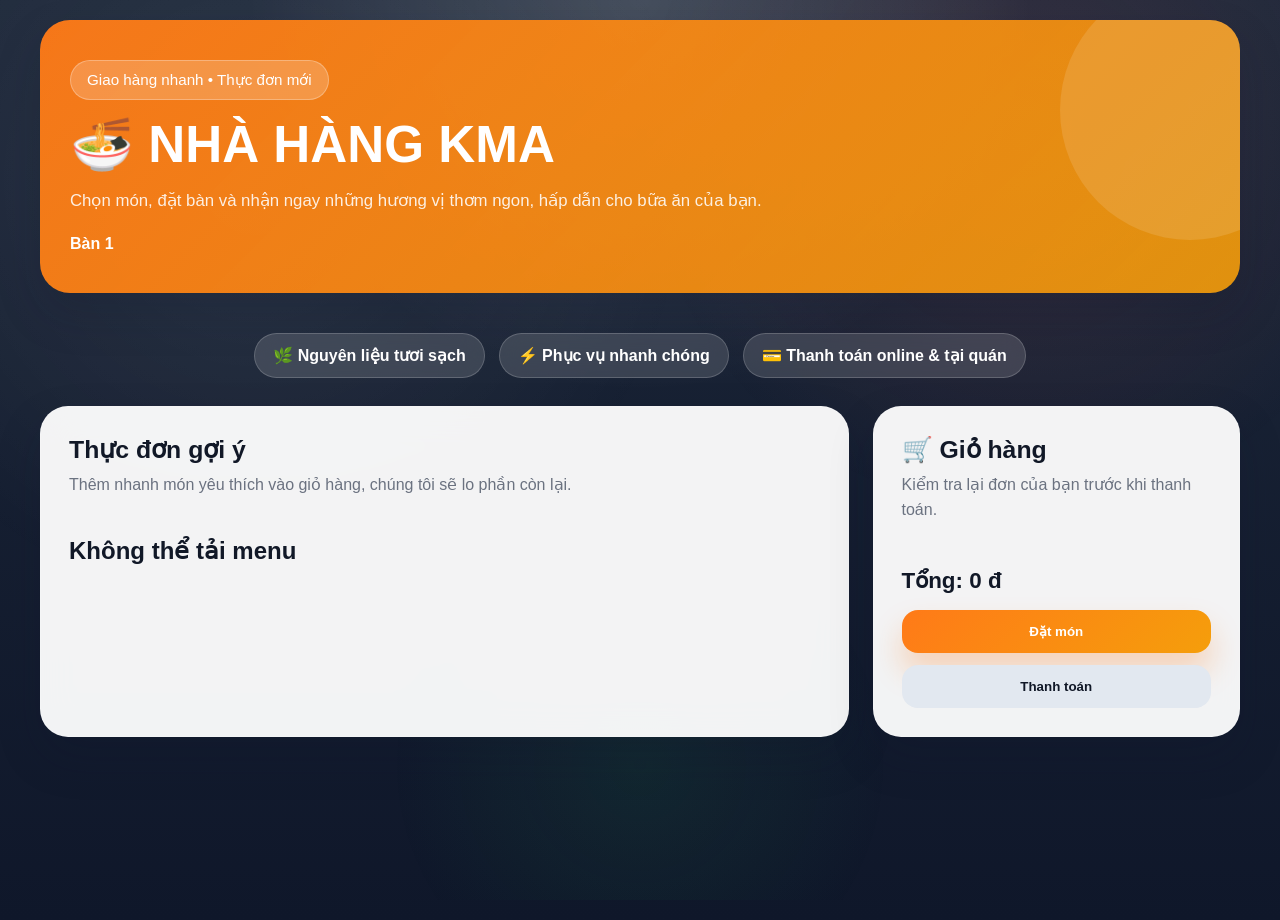
==== src/main/resources/static/index.html @ c9fda3c4 "First commit" ====
<!doctype html>
<html lang="vi">
  <head>
    <meta charset="UTF-8" />
    <meta name="viewport" content="width=device-width, initial-scale=1.0" />
    <title>Nhà hàng KMA - Đặt đồ ăn</title>
    <link rel="stylesheet" href="style.css" />
  </head>
  <body>
    <header class="hero">
      <div class="hero-copy">
        <span class="hero-badge">Giao hàng nhanh • Thực đơn mới</span>
        <h1>🍜 NHÀ HÀNG KMA</h1>
        <p>
          Chọn món, đặt bàn và nhận ngay những hương vị thơm ngon, hấp dẫn cho
          bữa ăn của bạn.
        </p>
        <div class="hero-meta">
          <div><strong id="tableNumber"></strong></div>
          <div class="hero-note"></div>
        </div>
      </div>
    </header>

    <div class="hero-features">
      <div class="feature-chip">🌿 Nguyên liệu tươi sạch</div>
      <div class="feature-chip">⚡ Phục vụ nhanh chóng</div>
      <div class="feature-chip">💳 Thanh toán online & tại quán</div>
    </div>

    <main class="main-grid">
      <section class="menu-panel">
        <div class="section-heading">
          <h2>Thực đơn gợi ý</h2>
          <p>
            Thêm nhanh món yêu thích vào giỏ hàng, chúng tôi sẽ lo phần còn lại.
          </p>
        </div>
        <div id="menu" class="menu-grid"></div>
      </section>

      <aside class="cart-box">
        <div class="section-heading">
          <h2>🛒 Giỏ hàng</h2>
          <p>Kiểm tra lại đơn của bạn trước khi thanh toán.</p>
        </div>
        <div id="cart" class="cart-list"></div>
        <div class="cart-summary">
          <h3 id="totalPrice">Tổng: 0 đ</h3>
          <div class="cart-actions">
            <button class="primary" onclick="submitOrder()">Đặt món</button>
            <button class="secondary" onclick="payment()">Thanh toán</button>
          </div>
        </div>

        <div id="paymentModal" class="payment-modal">
          <div class="payment-modal-content">
            <button class="close-modal" onclick="closePaymentModal()">×</button>
            <h2>Quét mã MoMo để thanh toán</h2>
            <p id="paymentAmountText">
              Số tiền cần thanh toán sẽ hiển thị ở đây.
            </p>
            <img id="paymentQrImage" src="" alt="Mã QR MoMo" />
            <p id="paymentLinkText"></p>
            <div class="modal-actions">
              <button class="secondary" onclick="confirmMomoPayment()">
                Đã thanh toán
              </button>
              <button class="primary" onclick="closePaymentModal()">
                Đóng
              </button>
            </div>
            <p class="payment-help">
              Quét mã với ứng dụng MoMo. Nếu mã QR không hiển thị, bạn có thể mở
              liên kết MoMo bên trên.
            </p>
          </div>
        </div>
      </aside>
    </main>

    <script src="app.js"></script>
  </body>
</html>
---- src/main/resources/static/style.css ----
:root {
  --bg: #0f172a;
  --surface: rgba(255, 255, 255, 0.95);
  --surface-strong: #fff;
  --primary: #ff7a18;
  --primary-dark: #d95803;
  --accent: #f59e0b;
  --text: #111827;
  --muted: #6b7280;
  --shadow: 0 20px 45px rgba(15, 23, 42, 0.18);
}

* {
  box-sizing: border-box;
}

body {
  margin: 0;
  min-height: 100vh;
  font-family: "Segoe UI", Tahoma, Geneva, Verdana, sans-serif;
  color: var(--text);
  background:
    radial-gradient(circle at top, rgba(255, 255, 255, 0.18), transparent 35%),
    linear-gradient(180deg, #1e293b 0%, #0f172a 100%);
  padding: 0 20px 40px;
}

body::before {
  content: "";
  position: fixed;
  inset: 0;
  background-image:
    radial-gradient(
      circle at 20% 20%,
      rgba(255, 255, 255, 0.08) 0%,
      transparent 35%
    ),
    radial-gradient(
      circle at 80% 15%,
      rgba(248, 113, 113, 0.12) 0%,
      transparent 30%
    ),
    radial-gradient(
      circle at 50% 85%,
      rgba(34, 197, 94, 0.08) 0%,
      transparent 25%
    );
  pointer-events: none;
}

.hero {
  position: relative;
  overflow: hidden;
  background: linear-gradient(
    135deg,
    rgba(255, 122, 24, 0.96),
    rgba(245, 158, 11, 0.9)
  );
  border-radius: 30px;
  padding: 40px 30px;
  margin: 20px auto 40px;
  max-width: 1200px;
  color: white;
  box-shadow: var(--shadow);
}

.hero::after {
  content: "";
  position: absolute;
  right: -80px;
  top: -40px;
  width: 260px;
  height: 260px;
  background: rgba(255, 255, 255, 0.12);
  border-radius: 50%;
}

.hero-copy {
  position: relative;
  z-index: 1;
  max-width: 760px;
}

.hero-badge {
  display: inline-flex;
  align-items: center;
  gap: 8px;
  background: rgba(255, 255, 255, 0.2);
  border: 1px solid rgba(255, 255, 255, 0.28);
  padding: 10px 16px;
  border-radius: 999px;
  font-size: 0.95rem;
  margin-bottom: 18px;
}

.hero h1 {
  font-size: clamp(2.5rem, 4vw, 4rem);
  line-height: 1.05;
  margin: 0;
}

.hero p {
  max-width: 720px;
  font-size: 1.05rem;
  margin: 18px 0 0;
  color: rgba(255, 255, 255, 0.88);
}

.hero-meta {
  display: flex;
  flex-wrap: wrap;
  gap: 16px;
  margin-top: 24px;
  align-items: center;
}

.hero-note {
  color: rgba(255, 255, 255, 0.85);
}

.hero-features {
  display: flex;
  justify-content: center;
  flex-wrap: wrap;
  gap: 14px;
  max-width: 1200px;
  margin: 0 auto 28px;
  padding: 0 12px;
}

.feature-chip {
  display: inline-flex;
  align-items: center;
  justify-content: center;
  gap: 10px;
  padding: 12px 18px;
  border-radius: 999px;
  background: rgba(255, 255, 255, 0.14);
  color: #fff;
  border: 1px solid rgba(255, 255, 255, 0.18);
  font-weight: 600;
  backdrop-filter: blur(10px);
}

.main-grid {
  display: grid;
  gap: 24px;
  max-width: 1200px;
  margin: 0 auto;
  grid-template-columns: 2.2fr 1fr;
}

.menu-panel,
.cart-box {
  background: var(--surface);
  border-radius: 28px;
  padding: 28px;
  backdrop-filter: blur(18px);
  border: 1px solid rgba(255, 255, 255, 0.14);
  box-shadow: var(--shadow);
}

.section-heading {
  margin-bottom: 20px;
}

.section-heading h2 {
  margin: 0 0 8px;
  font-size: 1.55rem;
}

.section-heading p {
  margin: 0;
  color: var(--muted);
  line-height: 1.6;
}

.category-filter {
  display: flex;
  gap: 12px;
  margin-bottom: 24px;
  flex-wrap: wrap;
}

.category-btn {
  flex: 1;
  min-width: 120px;
  padding: 12px 16px;
  border: 2px solid rgba(15, 23, 42, 0.15);
  border-radius: 14px;
  background: #f8fafc;
  color: var(--text);
  cursor: pointer;
  font-weight: 600;
  font-size: 0.95rem;
  transition: all 200ms ease;
}

.category-btn:hover {
  border-color: var(--primary);
  background: rgba(255, 122, 24, 0.06);
}

.category-btn.active {
  background: linear-gradient(135deg, var(--primary), var(--accent));
  color: white;
  border-color: var(--primary);
  box-shadow: 0 8px 20px rgba(255, 122, 24, 0.2);
}

.menu-grid {
  display: grid;
  grid-template-columns: repeat(auto-fit, minmax(220px, 1fr));
  gap: 22px;
}

.food-card {
  display: flex;
  flex-direction: column;
  gap: 14px;
  background: #ffffff;
  border-radius: 24px;
  overflow: hidden;
  position: relative;
  border: 1px solid rgba(15, 23, 42, 0.08);
  transition:
    transform 250ms ease,
    box-shadow 250ms ease;
}

.food-card:hover {
  transform: translateY(-4px);
  box-shadow: 0 26px 55px rgba(15, 23, 42, 0.14);
}

.food-card::before {
  content: "";
  position: absolute;
  top: 0;
  right: 0;
  width: 80px;
  height: 80px;
  background: radial-gradient(
    circle,
    rgba(255, 122, 24, 0.22),
    transparent 55%
  );
  border-bottom-left-radius: 120px;
}

.food-card img {
  width: 100%;
  height: 190px;
  object-fit: cover;
}

.food-card-content {
  padding: 18px 18px 16px;
  display: grid;
  gap: 8px;
}

.food-card h3 {
  font-size: 1.2rem;
  margin: 0;
}

.food-card p {
  margin: 0;
  color: var(--muted);
}

.price-tag {
  display: inline-flex;
  align-items: center;
  gap: 6px;
  font-weight: 700;
  color: var(--text);
}

.food-card button {
  width: 100%;
  border: none;
  border-radius: 14px;
  padding: 12px 16px;
  background: linear-gradient(135deg, var(--primary), var(--accent));
  color: white;
  cursor: pointer;
  font-weight: 700;
  transition:
    transform 180ms ease,
    box-shadow 180ms ease;
}

.food-card button:hover {
  transform: translateY(-1px);
  box-shadow: 0 14px 30px rgba(255, 122, 24, 0.28);
}

.cart-list {
  display: grid;
  gap: 16px;
}

.cart-item {
  display: grid;
  gap: 10px;
  padding: 16px;
  border-radius: 18px;
  background: #f8fafc;
  border: 1px solid rgba(15, 23, 42, 0.08);
  transition: all 200ms ease;
}

.cart-item.ordered {
  background: #dbeafe;
  border-color: #3b82f6;
  opacity: 0.9;
}

.cart-item p {
  margin: 0;
}

.cart-item strong {
  display: inline-block;
  margin-bottom: 4px;
}

.cart-controls {
  display: flex;
  gap: 10px;
  flex-wrap: wrap;
}

.cart-controls button {
  flex: 1;
  min-width: 84px;
  padding: 10px 12px;
  border-radius: 12px;
  border: 1px solid transparent;
  background: #ffffff;
  color: var(--text);
  cursor: pointer;
  transition:
    background 150ms ease,
    transform 150ms ease;
}

.cart-controls button:hover {
  background: #f3f4f6;
  transform: translateY(-1px);
}

.cart-controls button:disabled {
  background: #e5e7eb;
  color: #9ca3af;
  cursor: not-allowed;
  opacity: 0.6;
}

.cart-controls button:disabled:hover {
  background: #e5e7eb;
  transform: none;
}

.cart-summary {
  margin-top: 24px;
}

.cart-summary h3 {
  margin: 0 0 16px;
  font-size: 1.4rem;
}

.cart-actions {
  display: grid;
  gap: 12px;
}

.payment-modal {
  position: fixed;
  inset: 0;
  background: rgba(15, 23, 42, 0.78);
  display: none;
  align-items: center;
  justify-content: center;
  padding: 20px;
  z-index: 999;
}

.payment-modal.open {
  display: flex;
}

.payment-modal-content {
  position: relative;
  width: 100%;
  max-width: 480px;
  background: #ffffff;
  border-radius: 22px;
  padding: 26px;
  box-shadow: 0 28px 70px rgba(15, 23, 42, 0.22);
}

.payment-modal-content h2 {
  margin-top: 0;
}

.payment-modal-content img {
  width: 100%;
  max-width: 320px;
  display: block;
  margin: 18px auto;
  border-radius: 18px;
  background: #f8fafc;
}

.payment-modal-content a {
  color: var(--primary);
  font-weight: 700;
  text-decoration: none;
}

.close-modal {
  position: absolute;
  top: 16px;
  right: 16px;
  border: none;
  background: transparent;
  color: #334155;
  font-size: 28px;
  cursor: pointer;
}

.modal-actions {
  display: grid;
  grid-template-columns: 1fr 1fr;
  gap: 12px;
  margin-top: 20px;
}

.payment-help {
  margin-top: 14px;
  color: #475569;
  font-size: 0.95rem;
}

button.primary,
button.secondary {
  width: 100%;
  border: none;
  border-radius: 16px;
  padding: 14px 18px;
  font-weight: 700;
  cursor: pointer;
}

button.primary {
  background: linear-gradient(135deg, var(--primary), var(--accent));
  color: white;
}

button.secondary {
  background: #e2e8f0;
  color: var(--text);
}

button.secondary:hover,
button.primary:hover {
  opacity: 0.97;
}

button.primary {
  box-shadow: 0 18px 30px rgba(255, 122, 24, 0.28);
}

@media (max-width: 980px) {
  .main-grid {
    grid-template-columns: 1fr;
  }
}

@media (max-width: 620px) {
  body {
    padding: 0 12px 28px;
  }

  .hero {
    padding: 26px 20px;
    border-radius: 24px;
  }

  .food-card {
    border-radius: 20px;
  }

  button.primary,
  button.secondary,
  .food-card button {
    padding: 13px 14px;
  }
}
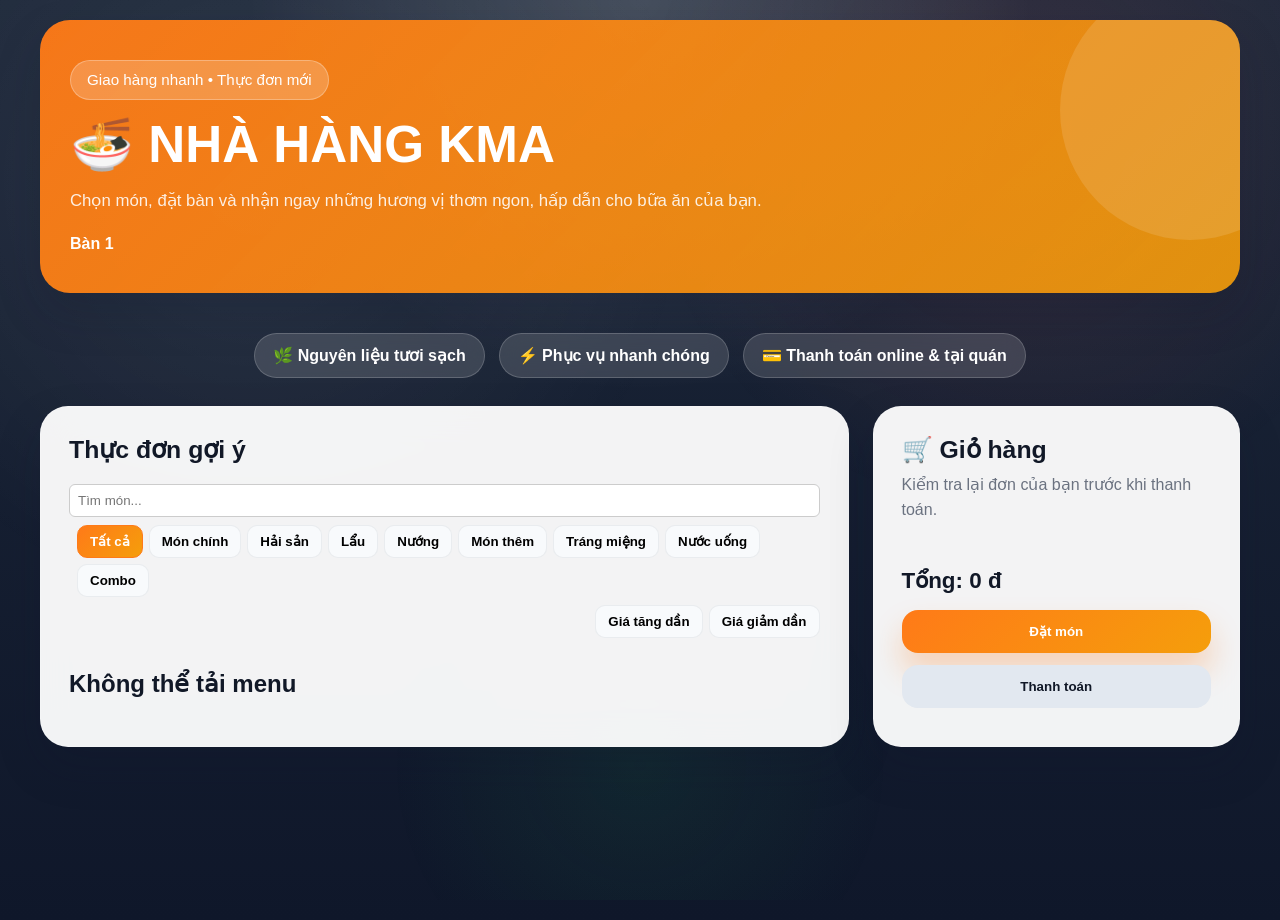
==== commit 6941f2b0: "Cap nhat chuc nang tim kiem, loc mon, them mon database" ====
--- a/src/main/resources/static/index.html
+++ b/src/main/resources/static/index.html
@@ -32,9 +32,57 @@
       <section class="menu-panel">
         <div class="section-heading">
           <h2>Thực đơn gợi ý</h2>
-          <p>
-            Thêm nhanh món yêu thích vào giỏ hàng, chúng tôi sẽ lo phần còn lại.
-          </p>
+          <p></p>
+        </div>
+        <div
+          class="menu-toolbar"
+          style="
+            margin-bottom: 12px;
+            display: flex;
+            gap: 8px;
+            align-items: center;
+            flex-wrap: wrap;
+          "
+        >
+          <input
+            id="foodSearch"
+            placeholder="Tìm món..."
+            style="
+              flex: 1;
+              padding: 8px;
+              border-radius: 6px;
+              border: 1px solid #ccc;
+            "
+          />
+          <div
+            id="categoryFilters"
+            style="display: flex; gap: 6px; margin-left: 8px; flex-wrap: wrap"
+          >
+            <button class="filter-btn active" data-category="">Tất cả</button>
+            <button class="filter-btn" data-category="Món chính">
+              Món chính
+            </button>
+            <button class="filter-btn" data-category="Hải sản">Hải sản</button>
+            <button class="filter-btn" data-category="Lẩu">Lẩu</button>
+            <button class="filter-btn" data-category="Nướng">Nướng</button>
+            <button class="filter-btn" data-category="Món thêm">
+              Món thêm
+            </button>
+            <button class="filter-btn" data-category="Tráng miệng">
+              Tráng miệng
+            </button>
+            <button class="filter-btn" data-category="Nước uống">
+              Nước uống
+            </button>
+            <button class="filter-btn" data-category="Combo">Combo</button>
+          </div>
+          <div
+            id="sortButtons"
+            style="display: flex; gap: 6px; margin-left: auto; flex-wrap: wrap"
+          >
+            <button class="sort-btn" data-sort="asc">Giá tăng dần</button>
+            <button class="sort-btn" data-sort="desc">Giá giảm dần</button>
+          </div>
         </div>
         <div id="menu" class="menu-grid"></div>
       </section>
--- a/src/main/resources/static/style.css
+++ b/src/main/resources/static/style.css
@@ -208,6 +208,24 @@
   box-shadow: 0 8px 20px rgba(255, 122, 24, 0.2);
 }
 
+/* filter-btn used in toolbar */
+.filter-btn,
+.sort-btn {
+  padding: 8px 12px;
+  border-radius: 10px;
+  background: #f8fafc;
+  border: 1px solid rgba(15, 23, 42, 0.06);
+  cursor: pointer;
+  font-weight: 600;
+}
+
+.filter-btn.active,
+.sort-btn.active {
+  background: linear-gradient(135deg, var(--primary), var(--accent));
+  color: white;
+  border-color: var(--primary);
+}
+
 .menu-grid {
   display: grid;
   grid-template-columns: repeat(auto-fit, minmax(220px, 1fr));
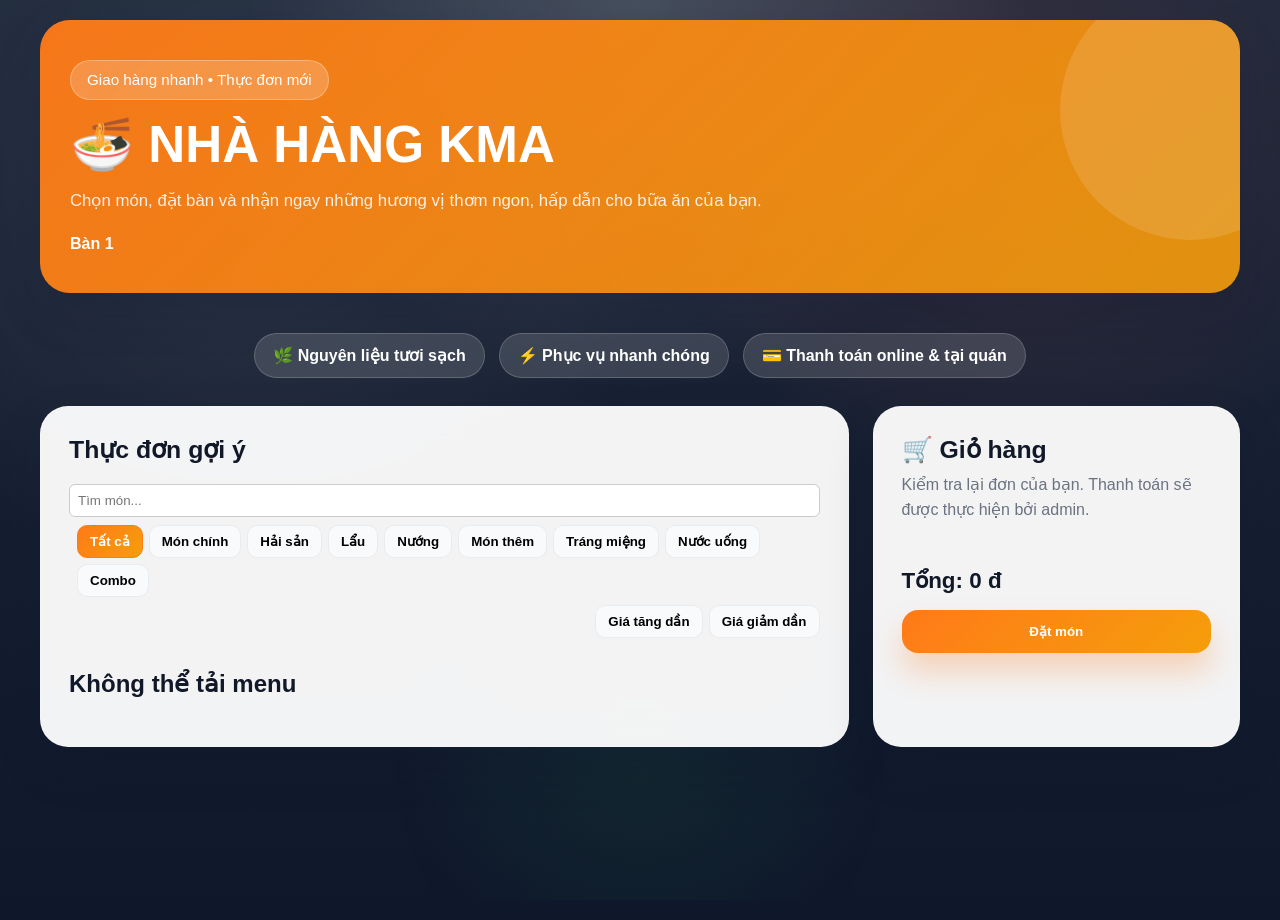
==== commit 58cac729: "Sua chuc nang thanh toan" ====
--- a/src/main/resources/static/index.html
+++ b/src/main/resources/static/index.html
@@ -90,38 +90,15 @@
       <aside class="cart-box">
         <div class="section-heading">
           <h2>🛒 Giỏ hàng</h2>
-          <p>Kiểm tra lại đơn của bạn trước khi thanh toán.</p>
+          <p>
+            Kiểm tra lại đơn của bạn. Thanh toán sẽ được thực hiện bởi admin.
+          </p>
         </div>
         <div id="cart" class="cart-list"></div>
         <div class="cart-summary">
           <h3 id="totalPrice">Tổng: 0 đ</h3>
           <div class="cart-actions">
             <button class="primary" onclick="submitOrder()">Đặt món</button>
-            <button class="secondary" onclick="payment()">Thanh toán</button>
-          </div>
-        </div>
-
-        <div id="paymentModal" class="payment-modal">
-          <div class="payment-modal-content">
-            <button class="close-modal" onclick="closePaymentModal()">×</button>
-            <h2>Quét mã MoMo để thanh toán</h2>
-            <p id="paymentAmountText">
-              Số tiền cần thanh toán sẽ hiển thị ở đây.
-            </p>
-            <img id="paymentQrImage" src="" alt="Mã QR MoMo" />
-            <p id="paymentLinkText"></p>
-            <div class="modal-actions">
-              <button class="secondary" onclick="confirmMomoPayment()">
-                Đã thanh toán
-              </button>
-              <button class="primary" onclick="closePaymentModal()">
-                Đóng
-              </button>
-            </div>
-            <p class="payment-help">
-              Quét mã với ứng dụng MoMo. Nếu mã QR không hiển thị, bạn có thể mở
-              liên kết MoMo bên trên.
-            </p>
           </div>
         </div>
       </aside>
